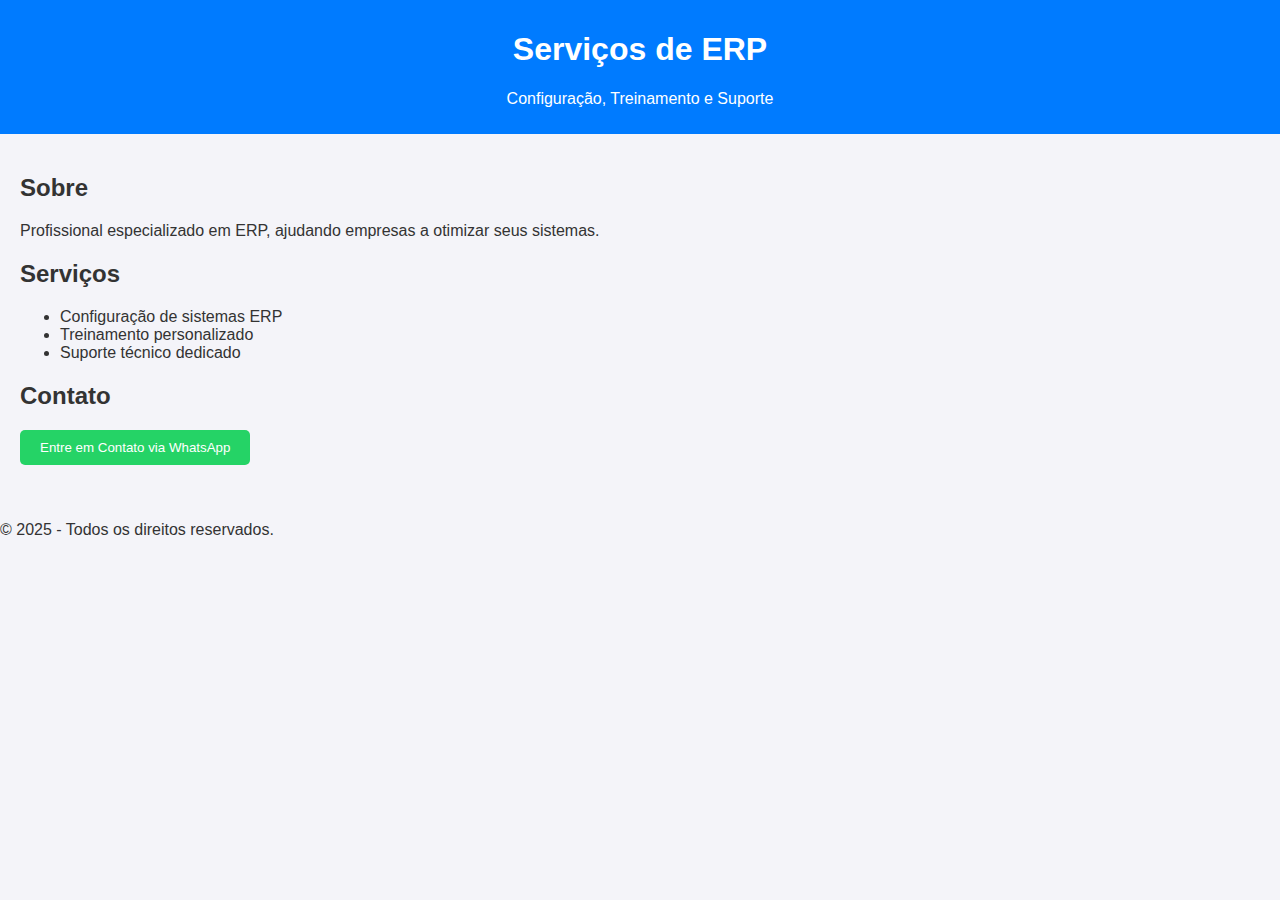
==== templates/index.html @ aa1e420d "primeiro commit para publicação do projeto" ====
<!DOCTYPE html>
<html lang="pt-br">
<head>
    <meta charset="UTF-8">
    <meta name="viewport" content="width=device-width, initial-scale=1.0">
    <title>Landing Page TI</title>
    <link rel="stylesheet" href="/static/style.css">
</head>
<body>
    <header>
        <h1>Serviços de ERP</h1>
        <p>Configuração, Treinamento e Suporte</p>
    </header>
    <main>
        <section id="about">
            <h2>Sobre</h2>
            <p>Profissional especializado em ERP, ajudando empresas a otimizar seus sistemas.</p>
        </section>
        <section id="services">
            <h2>Serviços</h2>
            <ul>
                <li>Configuração de sistemas ERP</li>
                <li>Treinamento personalizado</li>
                <li>Suporte técnico dedicado</li>
            </ul>
        </section>
        <section id="contact">
            <h2>Contato</h2>
            <a href="https://wa.me/5511999999999?text=Ol%C3%A1%2C+gostaria+de+mais+informa%C3%A7%C3%B5es+sobre+os+seus+servi%C3%A7os." target="_blank">
                <button>Entre em Contato via WhatsApp</button>
            </a>
        </section>
    </main>
    <footer>
        <p>&copy; 2025 - Todos os direitos reservados.</p>
    </footer>
</body>
</html>
---- static/style.css ----
body {
    font-family: Arial, sans-serif;
    margin: 0;
    padding: 0;
    background-color: #f4f4f9;
    color: #333;
}
header {
    background: #007BFF;
    color: #fff;
    padding: 10px 0;
    text-align: center;
}
main {
    padding: 20px;
}
section {
    margin-bottom: 20px;
}
button {
    background-color: #25D366;
    color: white;
    padding: 10px 20px;
    border: none;
    border-radius: 5px;
    cursor: pointer;
}
button:hover {
    background-color: #1da851;
}
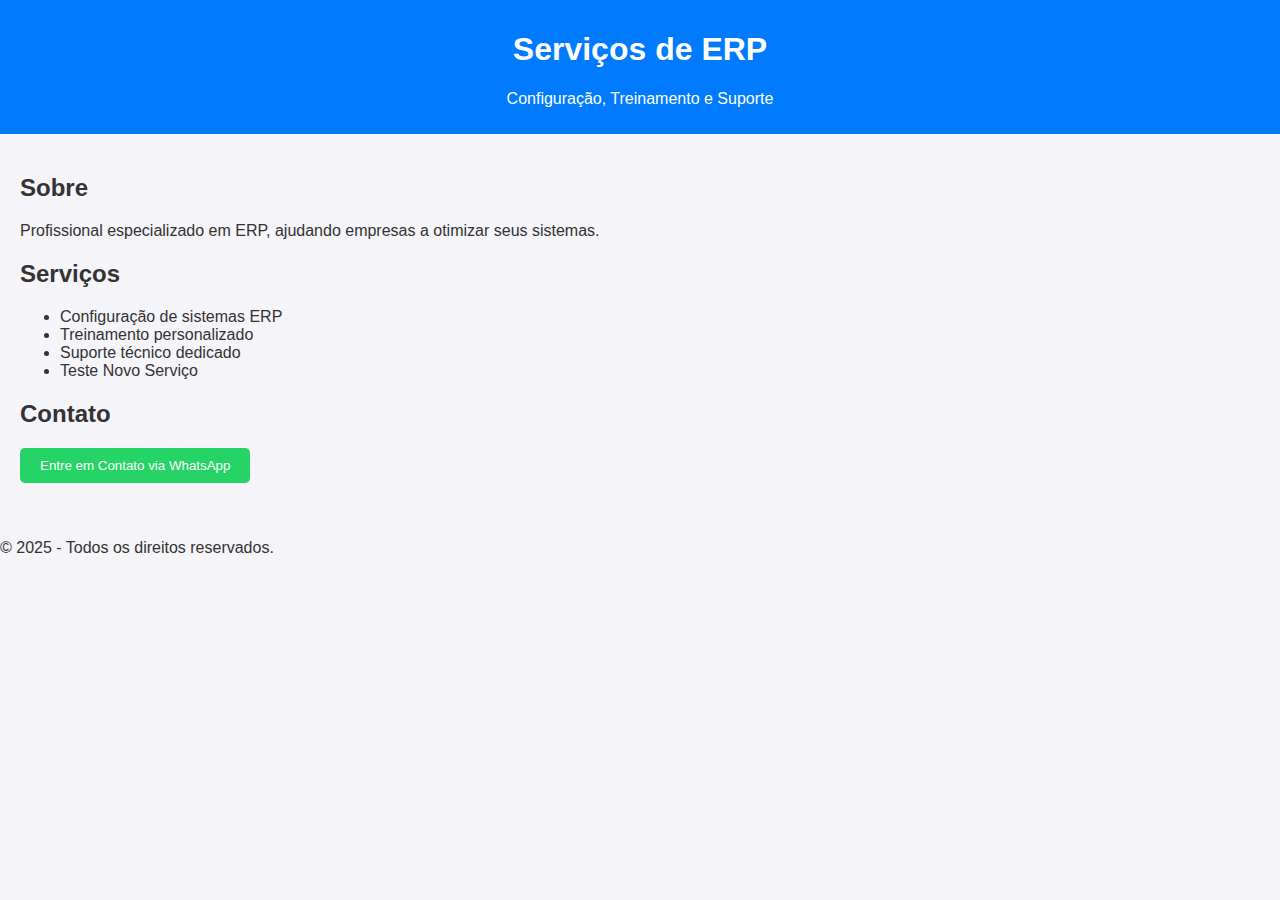
==== commit 64f15117: "Teste publicação" ====
--- a/templates/index.html
+++ b/templates/index.html
@@ -22,11 +22,12 @@
                 <li>Configuração de sistemas ERP</li>
                 <li>Treinamento personalizado</li>
                 <li>Suporte técnico dedicado</li>
+                <li>Teste Novo Serviço</li>
             </ul>
         </section>
         <section id="contact">
             <h2>Contato</h2>
-            <a href="https://wa.me/5511999999999?text=Ol%C3%A1%2C+gostaria+de+mais+informa%C3%A7%C3%B5es+sobre+os+seus+servi%C3%A7os." target="_blank">
+            <a href="https://wa.me/5549991296313?text=Ol%C3%A1%2C+gostaria+de+mais+informa%C3%A7%C3%B5es+sobre+os+seus+servi%C3%A7os." target="_blank">
                 <button>Entre em Contato via WhatsApp</button>
             </a>
         </section>
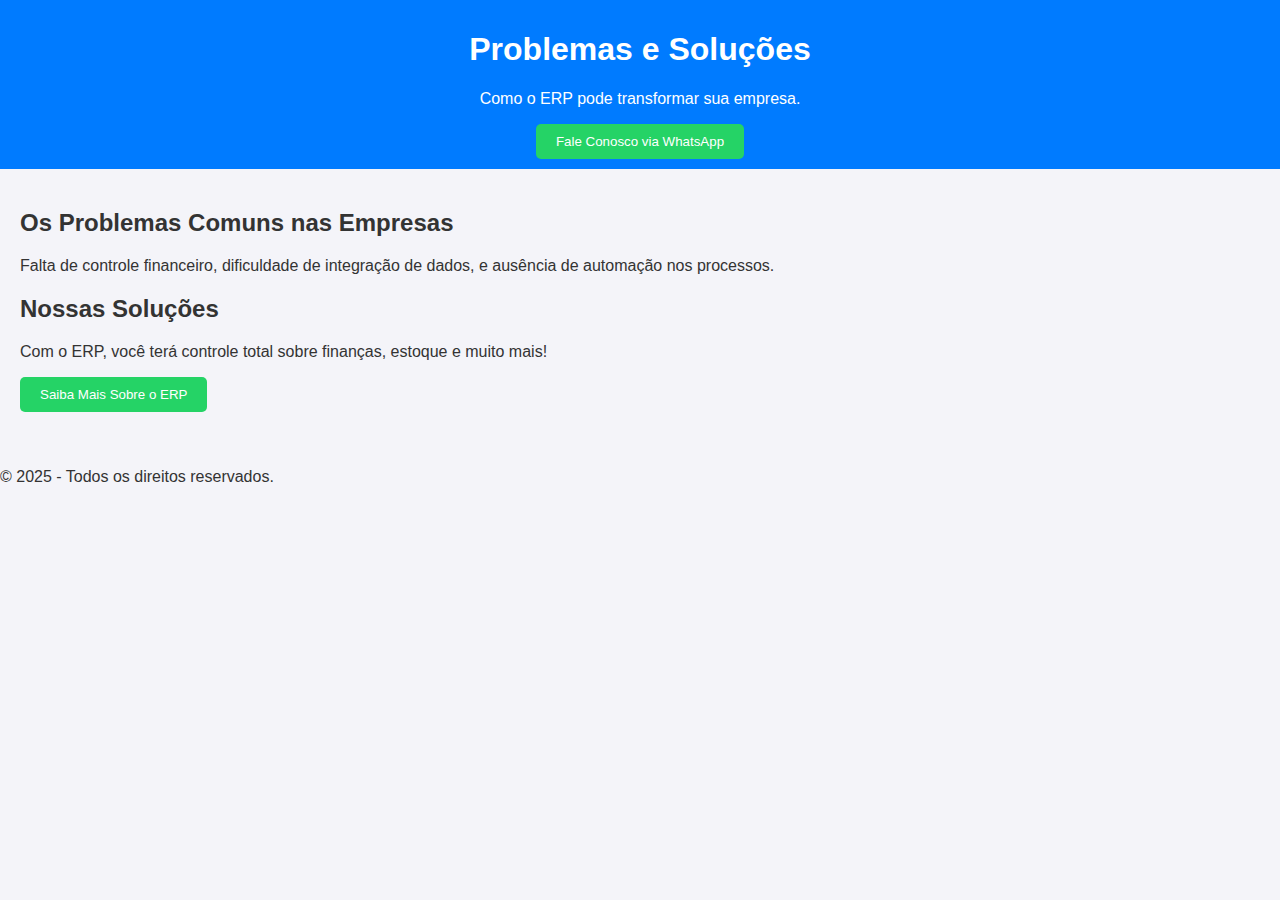
==== commit e34eb8ea: "Add funcionalidades" ====
--- a/templates/index.html
+++ b/templates/index.html
@@ -3,37 +3,30 @@
 <head>
     <meta charset="UTF-8">
     <meta name="viewport" content="width=device-width, initial-scale=1.0">
-    <title>Landing Page TI</title>
+    <title>Landing Page TI - Problemas e Soluções</title>
     <link rel="stylesheet" href="/static/style.css">
 </head>
 <body>
     <header>
-        <h1>Serviços de ERP</h1>
-        <p>Configuração, Treinamento e Suporte</p>
+        <h1>Problemas e Soluções</h1>
+        <p>Como o ERP pode transformar sua empresa.</p>
+        <a href="https://wa.me/5549991296313?text=Gostaria+de+saber+mais+sobre+os+servi%C3%A7os+oferecidos">
+            <button>Fale Conosco via WhatsApp</button>
+        </a>
     </header>
     <main>
-        <section id="about">
-            <h2>Sobre</h2>
-            <p>Profissional especializado em ERP, ajudando empresas a otimizar seus sistemas.</p>
+        <section id="problems">
+            <h2>Os Problemas Comuns nas Empresas</h2>
+            <p>Falta de controle financeiro, dificuldade de integração de dados, e ausência de automação nos processos.</p>
         </section>
-        <section id="services">
-            <h2>Serviços</h2>
-            <ul>
-                <li>Configuração de sistemas ERP</li>
-                <li>Treinamento personalizado</li>
-                <li>Suporte técnico dedicado</li>
-                <li>Teste Novo Serviço</li>
-            </ul>
-        </section>
-        <section id="contact">
-            <h2>Contato</h2>
-            <a href="https://wa.me/5549991296313?text=Ol%C3%A1%2C+gostaria+de+mais+informa%C3%A7%C3%B5es+sobre+os+seus+servi%C3%A7os." target="_blank">
-                <button>Entre em Contato via WhatsApp</button>
-            </a>
+        <section id="solutions">
+            <h2>Nossas Soluções</h2>
+            <p>Com o ERP, você terá controle total sobre finanças, estoque e muito mais!</p>
+            <a href="/features"><button>Saiba Mais Sobre o ERP</button></a>
         </section>
     </main>
     <footer>
         <p>&copy; 2025 - Todos os direitos reservados.</p>
     </footer>
 </body>
-</html>+</html>
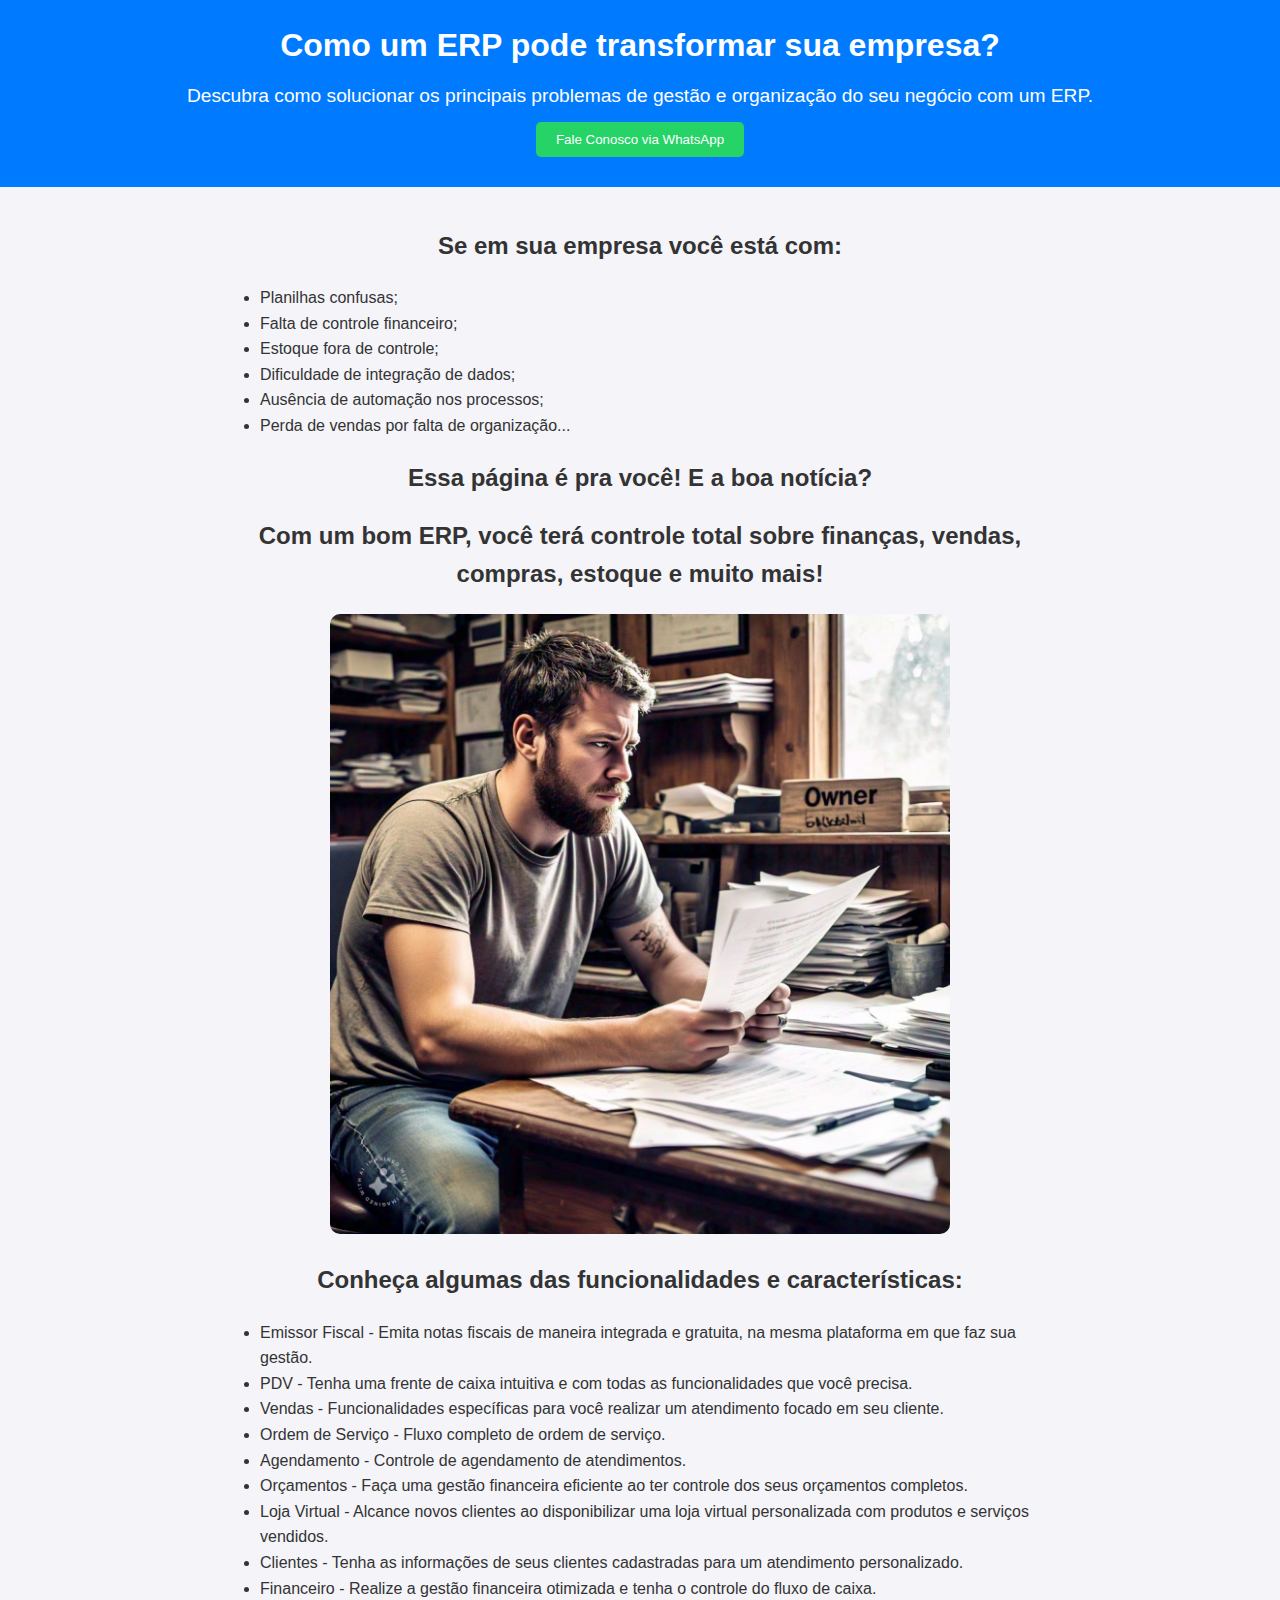
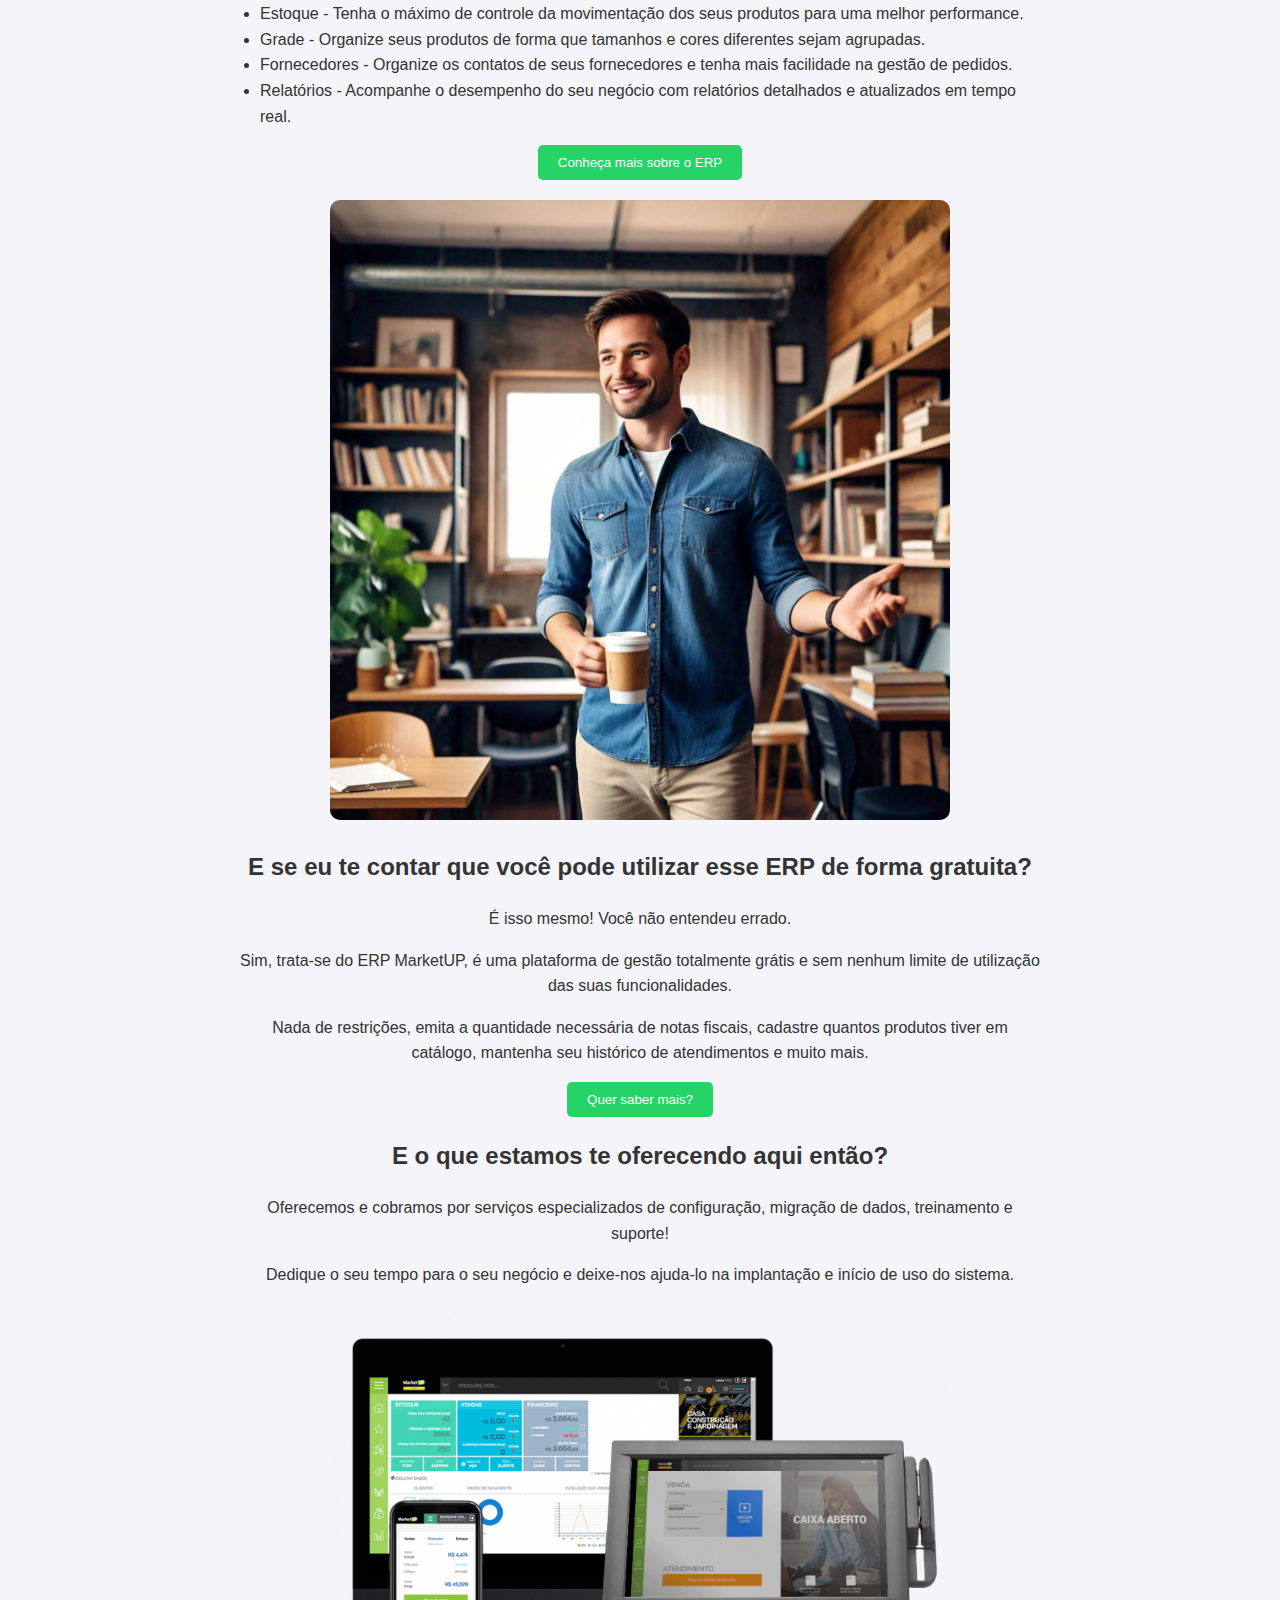
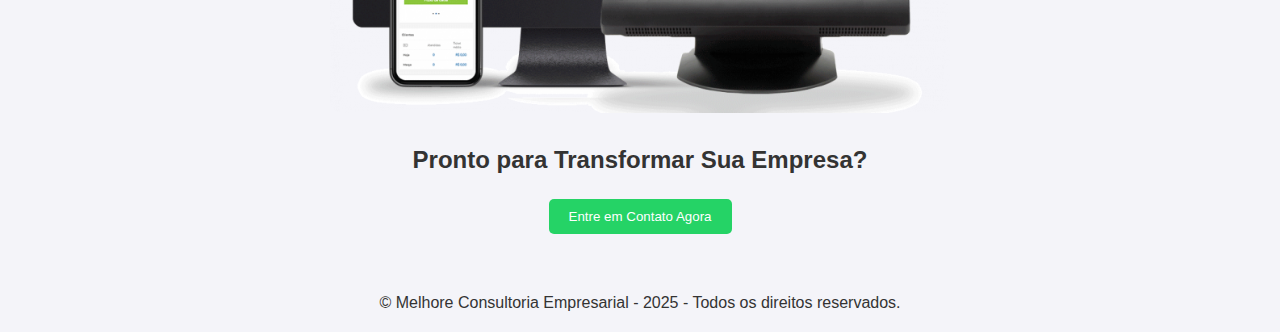
==== commit b369f31c: "Atualização de texto e imagens" ====
--- a/templates/index.html
+++ b/templates/index.html
@@ -3,30 +3,90 @@
 <head>
     <meta charset="UTF-8">
     <meta name="viewport" content="width=device-width, initial-scale=1.0">
-    <title>Landing Page TI - Problemas e Soluções</title>
+    <title>Landing Page TI - Problemas e Funcionalidades</title>
     <link rel="stylesheet" href="/static/style.css">
 </head>
 <body>
     <header>
-        <h1>Problemas e Soluções</h1>
-        <p>Como o ERP pode transformar sua empresa.</p>
+        <h1>Como um ERP pode transformar sua empresa?</h1>
+        <p>Descubra como solucionar os principais problemas de gestão e organização do seu negócio com um ERP.</p>
         <a href="https://wa.me/5549991296313?text=Gostaria+de+saber+mais+sobre+os+servi%C3%A7os+oferecidos">
             <button>Fale Conosco via WhatsApp</button>
         </a>
     </header>
     <main>
         <section id="problems">
-            <h2>Os Problemas Comuns nas Empresas</h2>
-            <p>Falta de controle financeiro, dificuldade de integração de dados, e ausência de automação nos processos.</p>
+            <h2>Se em sua empresa você está com:</h2>
+            <ul>
+                <li>Planilhas confusas;</li>
+                <li>Falta de controle financeiro;</li>
+                <li>Estoque fora de controle;</li>
+                <li>Dificuldade de integração de dados;</li>
+                <li>Ausência de automação nos processos;</li>
+                <li>Perda de vendas por falta de organização...</li>
+            </ul>
         </section>
-        <section id="solutions">
-            <h2>Nossas Soluções</h2>
-            <p>Com o ERP, você terá controle total sobre finanças, estoque e muito mais!</p>
-            <a href="/features"><button>Saiba Mais Sobre o ERP</button></a>
+        <section id="solution">            
+            <h2>Essa página é pra você! E a boa notícia?</h2>
+            <p>
+            <h2>Com um bom ERP, você terá controle total sobre finanças, vendas, compras, estoque e muito mais!</h2>
+        </section>            
+        <!-- Imagem 1 -->
+        <div class="image-container">
+            <img src="/static/images/image1.jpeg" alt="Descrição da imagem 1">
+        </div>
+        <section id="features">          
+            <h2>Conheça algumas das funcionalidades e características:</h2>
+            <ul>
+                <li>Emissor Fiscal - Emita notas fiscais de maneira integrada e gratuita, na mesma plataforma em que faz sua gestão.</li>
+                <li>PDV - Tenha uma frente de caixa intuitiva e com todas as funcionalidades que você precisa.</li>
+                <li>Vendas - Funcionalidades específicas para você realizar um atendimento focado em seu cliente.</li>
+                <li>Ordem de Serviço - Fluxo completo de ordem de serviço.</li>
+                <li>Agendamento - Controle de agendamento de atendimentos.</li>
+                <li>Orçamentos - Faça uma gestão financeira eficiente ao ter controle dos seus orçamentos completos.</li>
+                <li>Loja Virtual - Alcance novos clientes ao disponibilizar uma loja virtual personalizada com produtos e serviços vendidos.</li>
+                <li>Clientes - Tenha as informações de seus clientes cadastradas para um atendimento personalizado.</li>
+                <li>Financeiro - Realize a gestão financeira otimizada e tenha o controle do fluxo de caixa.</li>
+                <li>Estoque - Tenha o máximo de controle da movimentação dos seus produtos para uma melhor performance.</li>
+                <li>Grade - Organize seus produtos de forma que tamanhos e cores diferentes sejam agrupadas.</li>
+                <li>Fornecedores - Organize os contatos de seus fornecedores e tenha mais facilidade na gestão de pedidos.</li>
+                <li>Relatórios - Acompanhe o desempenho do seu negócio com relatórios detalhados e atualizados em tempo real.</li>
+            </ul>
+            <a href="https://wa.me/5549991296313?text=Gostaria+de+saber+mais+sobre+os+servi%C3%A7os+oferecidos">
+                <button>Conheça mais sobre o ERP</button>
+            </a>
+        </section>
+        <!-- Imagem 2 -->
+        <div class="image-container">
+            <img src="/static/images/image2.jpeg" alt="Descrição da imagem 2">
+        </div>
+        <section id="pricing">
+            <h2>E se eu te contar que você pode utilizar esse ERP de forma gratuita?</h2>
+            <p>É isso mesmo! Você não entendeu errado.</p>
+            <p>Sim, trata-se do ERP MarketUP, é uma plataforma de gestão totalmente grátis e sem nenhum limite de utilização das suas funcionalidades.</p>
+            <p>Nada de restrições, emita a quantidade necessária de notas fiscais, cadastre quantos produtos tiver em catálogo, mantenha seu histórico de atendimentos e muito mais.</p>
+            <a href="https://wa.me/5549991296313?text=Gostaria+de+adquirir+o+ERP">
+                <button>Quer saber mais?</button>
+            </a>
+        </section>
+        <section id="services">
+            <h2>E o que estamos te oferecendo aqui então?</h2>
+            <p>Oferecemos e cobramos por serviços especializados de configuração, migração de dados, treinamento e suporte!</p>
+            <p>Dedique o seu tempo para o seu negócio e deixe-nos ajuda-lo na implantação e início de uso do sistema.</p>
+        </section>
+        <!-- Imagem 3 -->
+        <div class="image-container">
+            <img src="/static/images/image3.png" alt="Descrição da imagem 3">
+        </div>        
+        <section id="cta">
+            <h2>Pronto para Transformar Sua Empresa?</h2>
+            <a href="https://wa.me/5549991296313?text=Gostaria+de+adquirir+o+ERP">
+                <button>Entre em Contato Agora</button>
+            </a>
         </section>
     </main>
     <footer>
-        <p>&copy; 2025 - Todos os direitos reservados.</p>
+        <p>&copy; Melhore Consultoria Empresarial - 2025 - Todos os direitos reservados.</p>
     </footer>
 </body>
-</html>
+</html>--- a/static/style.css
+++ b/static/style.css
@@ -1,23 +1,36 @@
+/* Estilo global */
 body {
     font-family: Arial, sans-serif;
     margin: 0;
     padding: 0;
     background-color: #f4f4f9;
     color: #333;
+    line-height: 1.6;
 }
+
+/* Cabeçalho */
 header {
     background: #007BFF;
     color: #fff;
-    padding: 10px 0;
+    padding: 20px 10px;
     text-align: center;
 }
-main {
-    padding: 20px;
+
+header h1 {
+    font-size: 2rem;
+    margin: 0;
 }
-section {
-    margin-bottom: 20px;
+
+header p {
+    font-size: 1.2rem;
+    margin: 10px 0;
 }
-button {
+
+/* Centralizar e estilizar botões */
+header button,
+main button {
+    display: block; /* Torna o botão um elemento de bloco */
+    margin: 10px auto; /* Centraliza horizontalmente */
     background-color: #25D366;
     color: white;
     padding: 10px 20px;
@@ -25,6 +38,91 @@
     border-radius: 5px;
     cursor: pointer;
 }
+
 button:hover {
     background-color: #1da851;
+}
+
+/* Remover sublinhado de links e garantir estilo consistente */
+a {
+    text-decoration: none; /* Remove o sublinhado */
+}
+
+a button {
+    display: block;
+    margin: 10px auto;
+    background-color: #25D366;
+    color: white;
+    padding: 10px 20px;
+    border: none;
+    border-radius: 5px;
+    cursor: pointer;
+}
+
+a button:hover {
+    background-color: #1da851;
+}
+
+/* Corpo principal */
+main {
+    padding: 20px;
+    text-align: justify; /* Justifica o texto */
+}
+
+h1, h2, p {
+    text-align: center; /* Centraliza títulos e parágrafos */
+}
+
+ul {
+    padding-left: 20px;
+    list-style: disc;
+    text-align: left; /* Mantém listas alinhadas à esquerda */
+}
+
+section {
+    margin: 0 auto; /* Centraliza horizontalmente o conteúdo */
+    max-width: 800px; /* Define uma largura máxima para melhor leitura */
+    margin-bottom: 20px;
+}
+
+/* Layout responsivo */
+@media (max-width: 768px) {
+    header h1 {
+        font-size: 1.5rem;
+    }
+
+    header p {
+        font-size: 1rem;
+    }
+
+    button {
+        padding: 8px 16px;
+    }
+}
+
+@media (max-width: 480px) {
+    header h1 {
+        font-size: 1.2rem;
+    }
+
+    header p {
+        font-size: 0.9rem;
+    }
+
+    button {
+        padding: 6px 12px;
+    }
+}
+
+/* Centralizar imagens */
+.image-container {
+    text-align: center; /* Centraliza o conteúdo dentro do container */
+    margin: 20px 0; /* Adiciona espaço acima e abaixo */
+}
+
+.image-container img {
+    max-width: 50%; /* Define a largura como 50% do container */
+    height: auto; /* Mantém a proporção da imagem */
+    border-radius: 10px; /* Adiciona cantos arredondados, opcional */
+    display: inline-block; /* Garante que a imagem fique centralizada no texto */
 }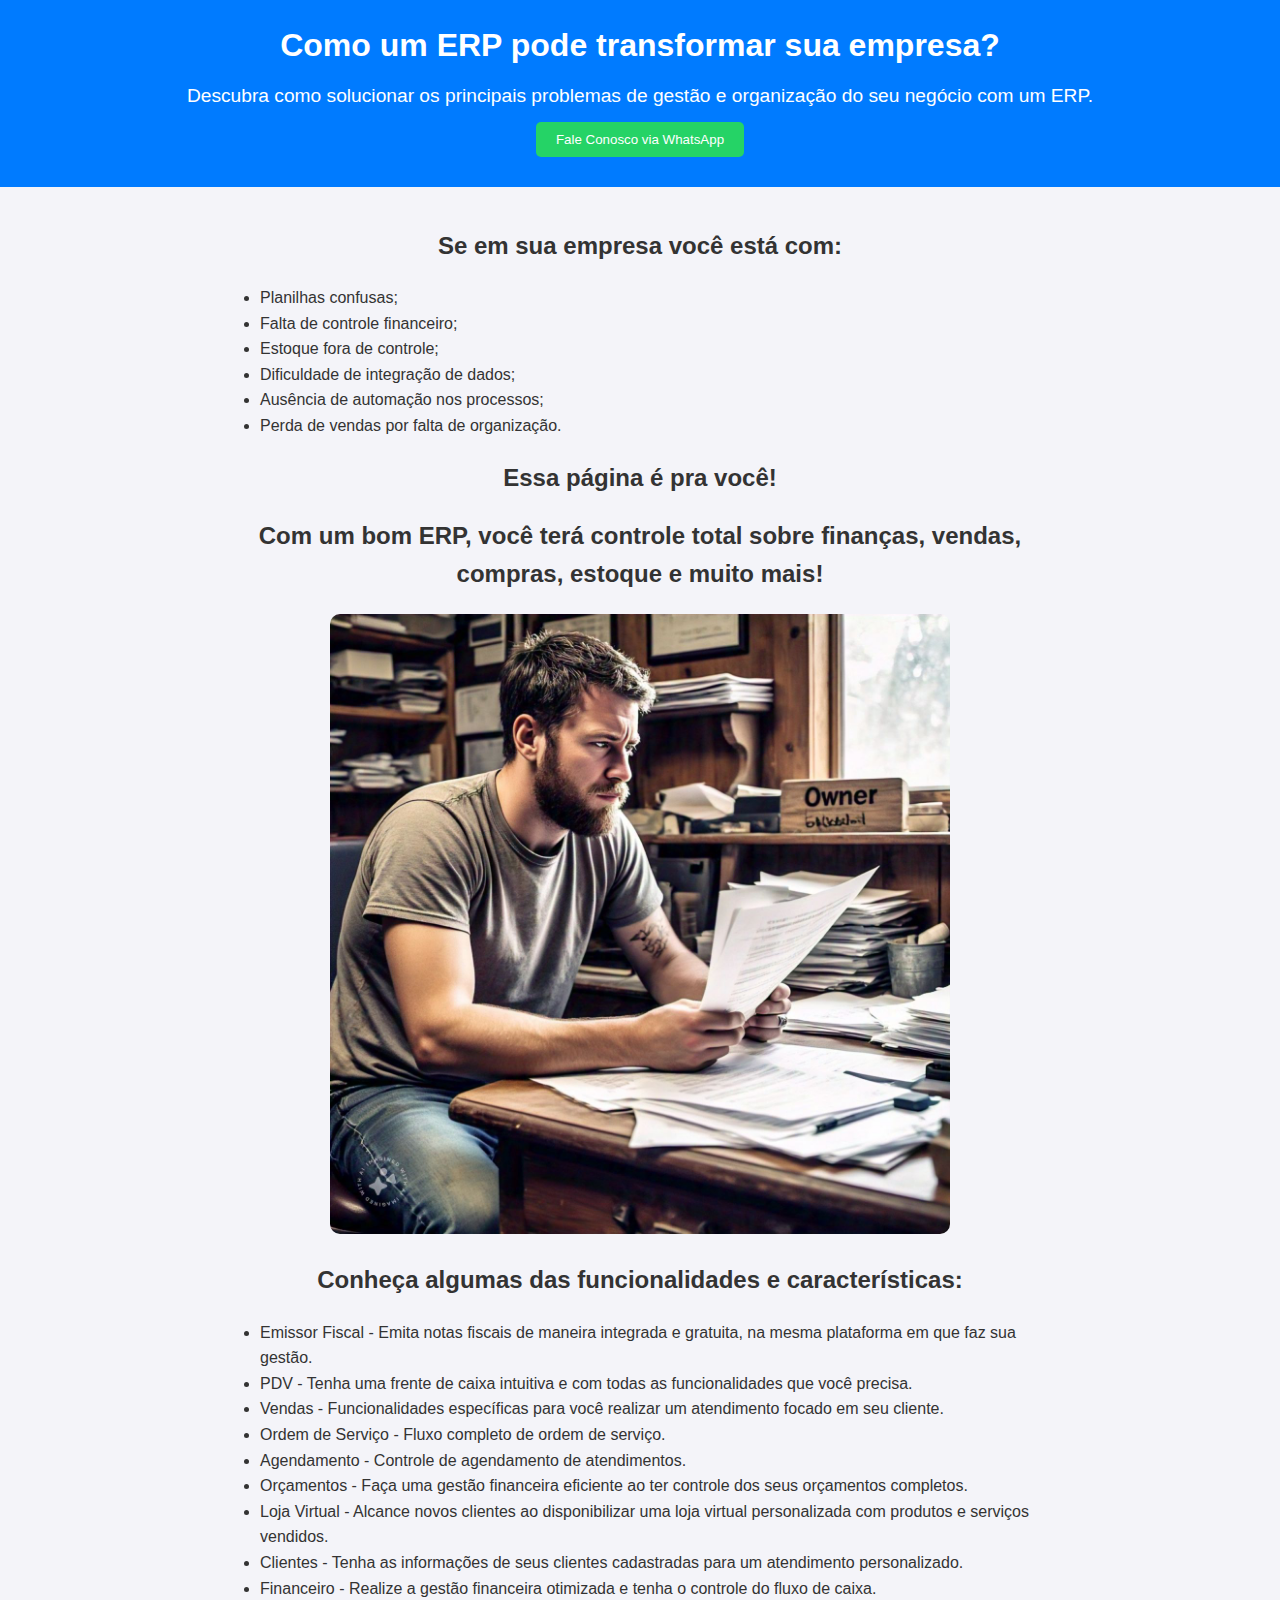
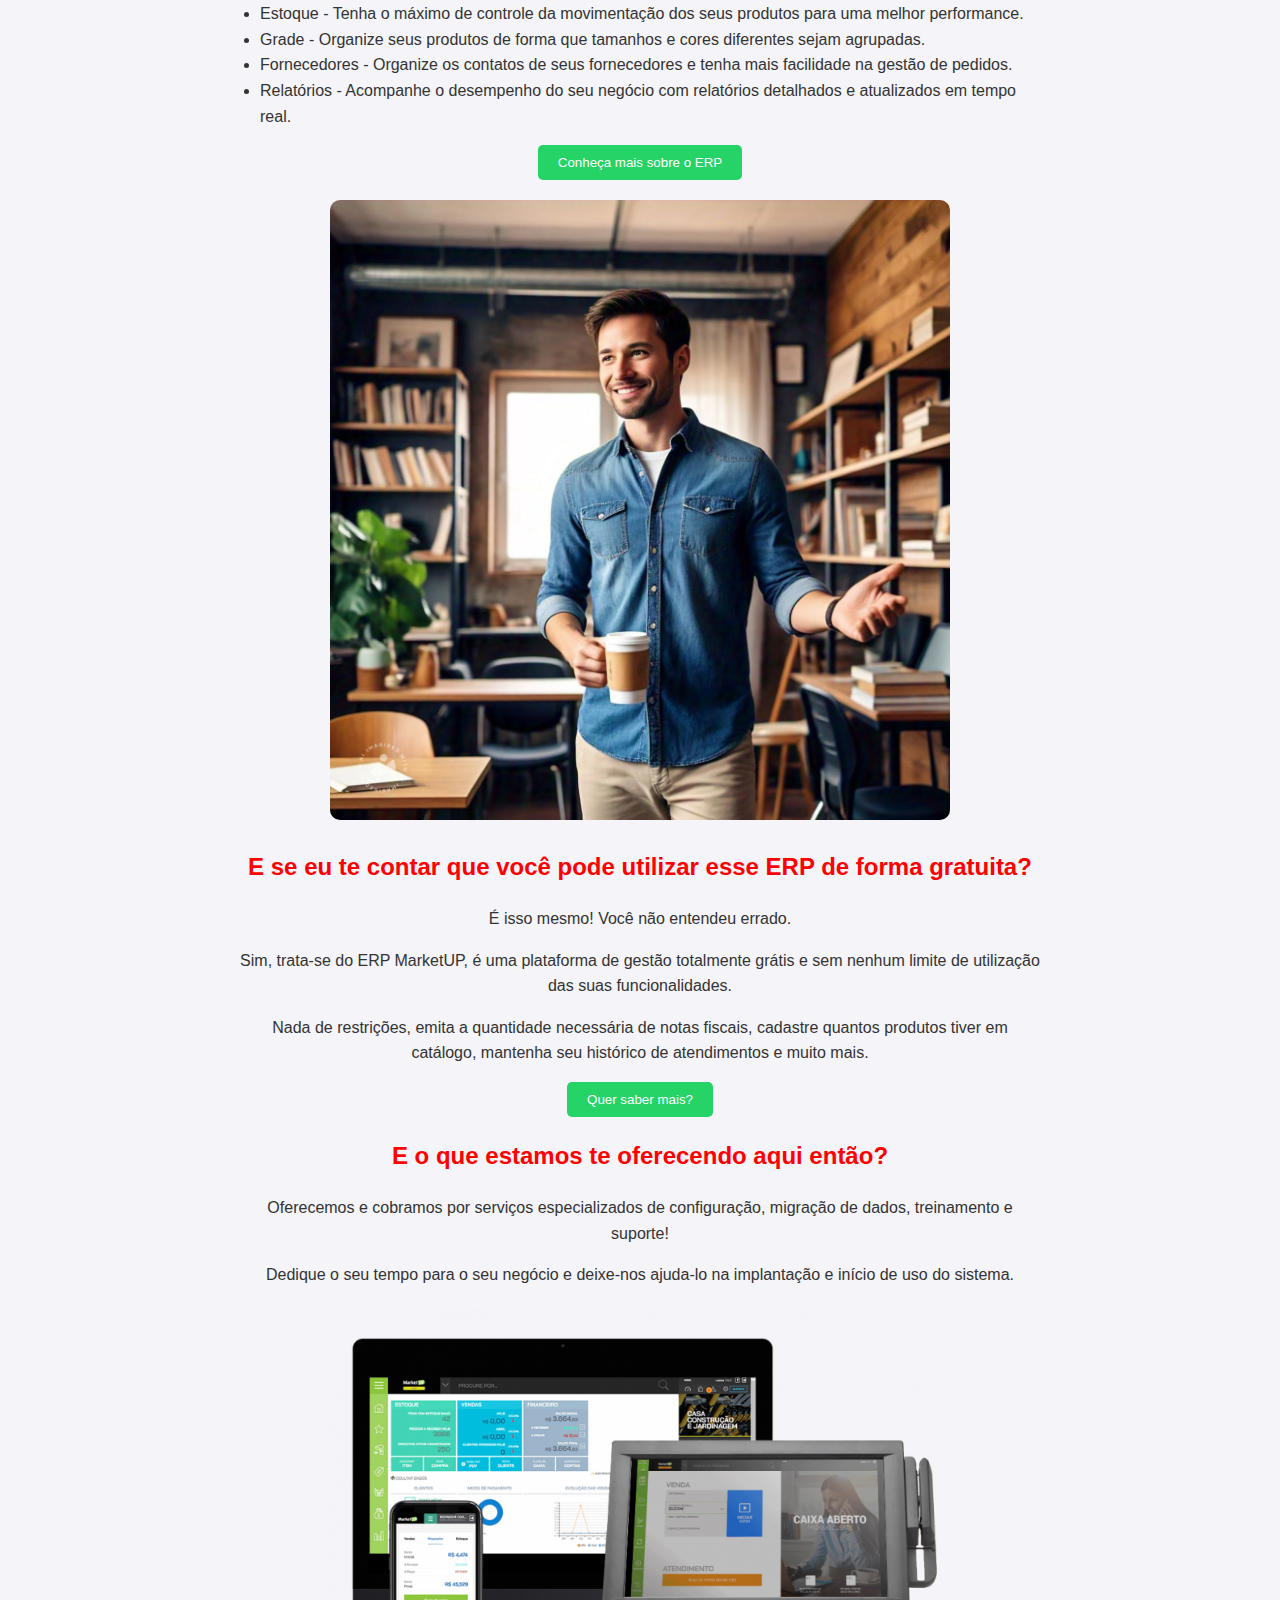
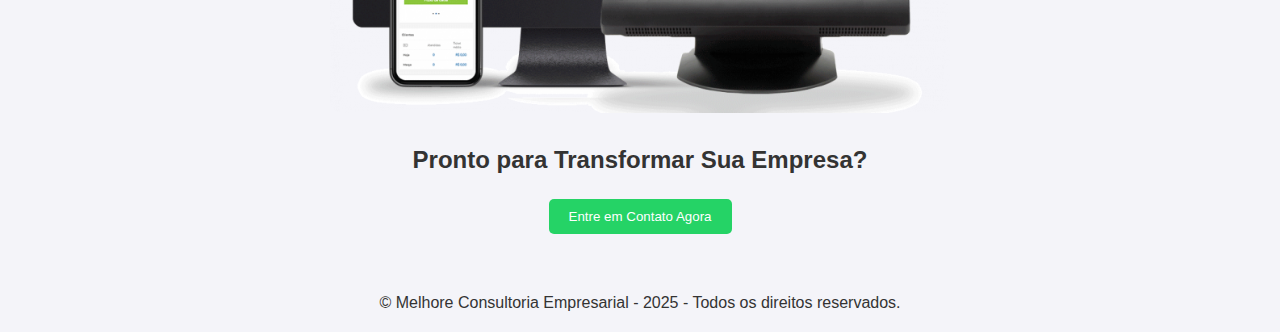
==== commit dfe8dc16: "Ajuste texto e CSS" ====
--- a/templates/index.html
+++ b/templates/index.html
@@ -23,11 +23,11 @@
                 <li>Estoque fora de controle;</li>
                 <li>Dificuldade de integração de dados;</li>
                 <li>Ausência de automação nos processos;</li>
-                <li>Perda de vendas por falta de organização...</li>
+                <li>Perda de vendas por falta de organização.</li>
             </ul>
         </section>
         <section id="solution">            
-            <h2>Essa página é pra você! E a boa notícia?</h2>
+            <h2>Essa página é pra você!</h2>
             <p>
             <h2>Com um bom ERP, você terá controle total sobre finanças, vendas, compras, estoque e muito mais!</h2>
         </section>            
@@ -61,7 +61,7 @@
             <img src="/static/images/image2.jpeg" alt="Descrição da imagem 2">
         </div>
         <section id="pricing">
-            <h2>E se eu te contar que você pode utilizar esse ERP de forma gratuita?</h2>
+            <h2 style="color: red;">E se eu te contar que você pode utilizar esse ERP de forma gratuita?</h2>
             <p>É isso mesmo! Você não entendeu errado.</p>
             <p>Sim, trata-se do ERP MarketUP, é uma plataforma de gestão totalmente grátis e sem nenhum limite de utilização das suas funcionalidades.</p>
             <p>Nada de restrições, emita a quantidade necessária de notas fiscais, cadastre quantos produtos tiver em catálogo, mantenha seu histórico de atendimentos e muito mais.</p>
@@ -70,7 +70,7 @@
             </a>
         </section>
         <section id="services">
-            <h2>E o que estamos te oferecendo aqui então?</h2>
+            <h2 style="color: red;">E o que estamos te oferecendo aqui então?</h2>
             <p>Oferecemos e cobramos por serviços especializados de configuração, migração de dados, treinamento e suporte!</p>
             <p>Dedique o seu tempo para o seu negócio e deixe-nos ajuda-lo na implantação e início de uso do sistema.</p>
         </section>
